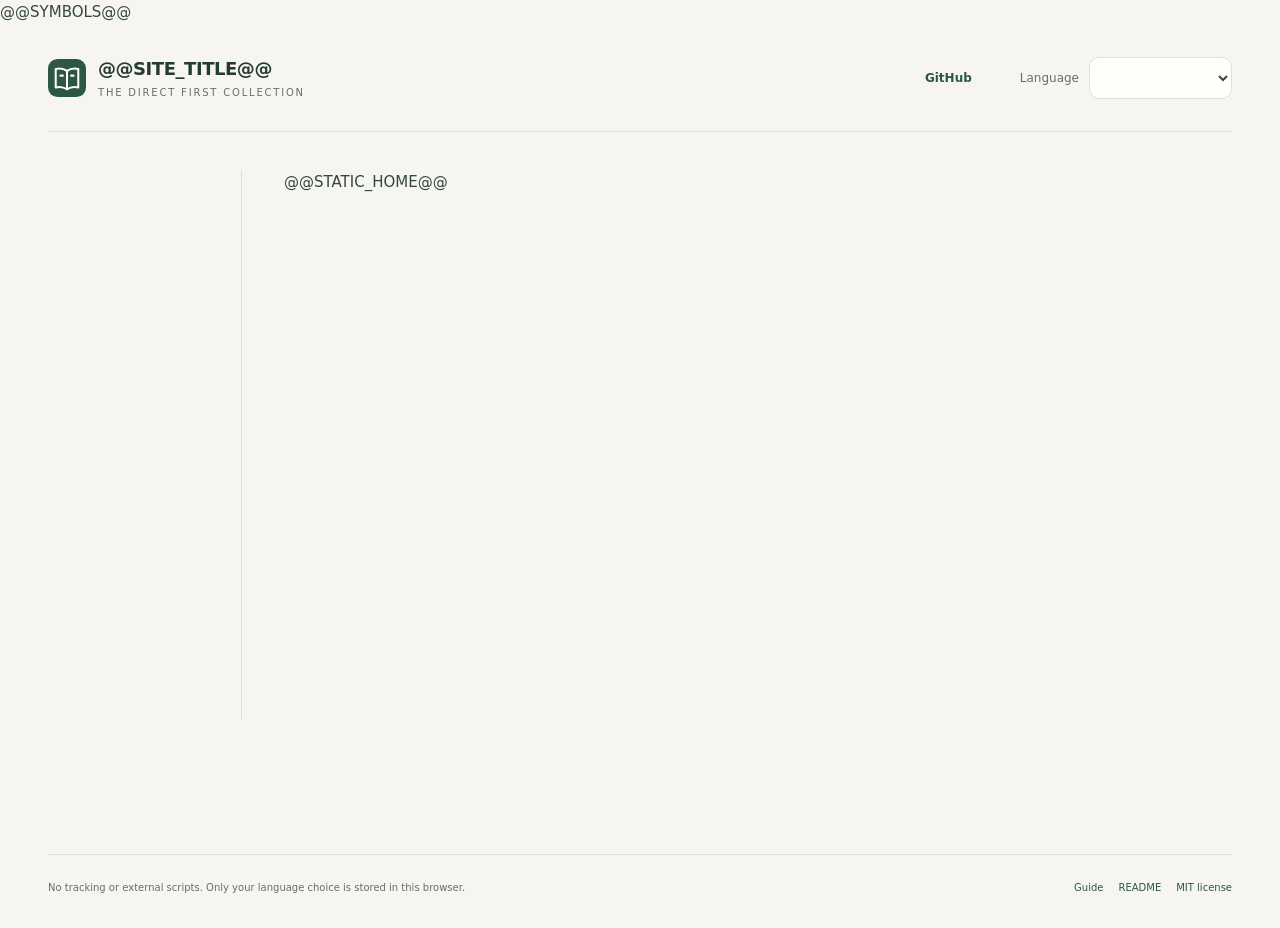
==== templates/index.html @ bb8ec49a "first commit" ====
<!doctype html>
<html lang="en" dir="ltr">
<head>
<meta charset="utf-8">
<meta name="viewport" content="width=device-width,initial-scale=1">
<meta name="description" content="A multilingual prompt handbook. Browse user-level preferences and project-level workflows, then copy what you need. Includes Direct First and Paper Mentor in 15 languages.">
<meta name="color-scheme" content="light dark">
<meta name="theme-color" content="#f6f5f0">
<meta property="og:type" content="website">
<meta property="og:title" content="@@SITE_TITLE@@ — Useful prompts, within reach.">
<meta property="og:description" content="User-level preferences. Project-level workflows. Direct First and Paper Mentor, in 15 languages.">
<meta property="og:url" content="@@SITE_URL@@">
<meta property="og:image" content="@@SITE_URL@@assets/social-preview.png">
<meta property="og:image:width" content="1280">
<meta property="og:image:height" content="640">
<meta name="twitter:card" content="summary_large_image">
<link rel="icon" href="./favicon.ico?v=handbook-2" sizes="16x16 32x32 48x48">
<link rel="icon" href="./favicon.svg?v=handbook-2" type="image/svg+xml" sizes="any">
<link rel="apple-touch-icon" href="./apple-touch-icon.png?v=handbook-2" sizes="180x180">
<title>@@SITE_TITLE@@ — Useful prompts, within reach.</title>
<style>
:root{--bg:#f6f5f0;--paper:#fffefb;--ink:#243b30;--text:#34483d;--muted:#647169;--line:#dce2d9;--accent:#2c5745;--soft:#eaf0e6;--inset:#f2f3ed;--focus:#3a7353;--small:#50695a;--radius:18px;--shadow:0 8px 30px rgba(28,52,37,.025)}
*{box-sizing:border-box}html{scroll-behavior:smooth}body{margin:0;background:var(--bg);color:var(--text);font:15px/1.7 system-ui,-apple-system,BlinkMacSystemFont,"Segoe UI","Noto Sans",Arial,sans-serif;-webkit-font-smoothing:antialiased}button,input,select,textarea{font:inherit;color:inherit}button,a,input,select,summary{-webkit-tap-highlight-color:transparent;touch-action:manipulation}button,a{color:inherit}button{cursor:pointer}a{color:var(--accent);text-decoration:none;text-underline-offset:4px}a:hover{text-decoration:underline}button:disabled{opacity:.6;cursor:wait}:focus-visible{outline:3px solid var(--focus);outline-offset:4px}[hidden]{display:none!important}::selection{background:#cbdcc8;color:#193722}
.wrap{max-width:1456px;padding:0 48px;margin:auto}.topbar{min-height:106px;display:flex;align-items:center;justify-content:space-between;gap:24px;border-bottom:1px solid var(--line)}.brand{display:flex;align-items:center;gap:12px;white-space:nowrap;color:var(--ink)}.brand:hover{text-decoration:none}.brand-mark{width:38px;height:38px;flex-shrink:0}.brand-title{font-size:18px;font-weight:720;letter-spacing:-.45px}.brand-sub{display:block;font-size:10px;font-weight:500;letter-spacing:1.8px;color:var(--muted);line-height:1.8}.top-actions{display:flex;align-items:center;gap:23px}.repo{font-size:12px;font-weight:620;display:inline-flex;gap:8px;align-items:center}.language-control{display:flex;align-items:center;gap:10px}.language-control label{font-size:12px;color:var(--muted)}select{border:1px solid var(--line);border-radius:10px;background:var(--paper);padding:9px 30px 9px 12px;max-width:200px;font-size:13px;cursor:pointer;min-width:143px;min-height:42px}.icon{width:20px;height:20px;flex-shrink:0;vertical-align:middle;color:var(--accent)}.icon-tile{width:58px;height:58px;flex-shrink:0}.small-icon{width:17px;height:17px}.app-layout{display:grid;grid-template-columns:194px minmax(0,1fr);gap:42px;align-items:start;padding-top:38px}.sidebar{position:sticky;top:28px;padding-inline-end:24px;border-inline-end:1px solid var(--line);min-height:550px}.nav-caption{font-size:10px;letter-spacing:1.1px;font-weight:650;color:var(--muted);margin:0 0 18px;padding-inline-start:12px}.nav-list{display:flex;flex-direction:column;gap:5px}.nav-link{display:flex;align-items:center;gap:10px;font-size:13px;line-height:1.5;min-height:42px;padding:10px 11px;border-radius:9px;color:var(--text);overflow-wrap:anywhere}.nav-link:hover{background:var(--inset);text-decoration:none}.nav-link.active{background:var(--soft);color:var(--accent);font-weight:650}.nav-count{font-size:10px;margin-inline-start:auto;color:var(--muted)}.nav-child{margin:0 0 10px 0;padding:6px 10px 6px 40px;font-size:11px;color:var(--muted);overflow-wrap:anywhere;line-height:1.6;display:block}.nav-child.active{color:var(--accent);font-weight:650}.nav-bottom{border-top:1px solid var(--line);padding-top:18px;margin-top:22px}.rail-note{margin:29px 12px 0;font-size:10px;line-height:1.9;color:var(--muted)}.rail-note b{color:var(--small);font-weight:600}.main{min-width:0;padding-bottom:38px;min-height:76vh}.eyebrow{font-size:10px;font-weight:650;letter-spacing:1.8px;text-transform:uppercase;color:var(--small);margin:0 0 13px;display:flex;align-items:center;gap:10px}.eyebrow:before{content:"";display:inline-block;width:22px;height:1px;background:var(--accent)}h1,h2,h3,p{margin-top:0}h1{font:500 clamp(31px,3.2vw,44px)/1.2 ui-serif,Georgia,"Noto Serif",serif;letter-spacing:-1.1px;color:var(--ink);margin:0 0 18px;text-wrap:balance}:lang(zh) h1,:lang(ja) h1,:lang(ko) h1{font-family:inherit;font-weight:650;line-height:1.45;letter-spacing:-1px}:lang(ar) h1{font-family:inherit;line-height:1.55;letter-spacing:0}.hero{max-width:890px;padding:14px 0 29px}.hero p:last-child{font-size:14px;line-height:1.9;color:var(--muted);max-width:720px;margin:0}.section-title{font-size:11px;color:var(--small);font-weight:650;letter-spacing:.35px;margin:0 0 14px}.categories{display:grid;grid-template-columns:repeat(2,minmax(0,1fr));gap:18px;margin-bottom:32px}.scope-card{display:flex;flex-direction:column;background:var(--paper);border:1px solid var(--line);border-radius:var(--radius);padding:24px;box-shadow:var(--shadow);position:relative;color:var(--text);transition:border-color .18s,transform .18s;min-width:0}.scope-card:hover{text-decoration:none;border-color:var(--accent);transform:translateY(-2px)}.scope-card.selected{border-color:var(--accent);background:var(--paper)}.scope-top{display:flex;justify-content:space-between;gap:16px;align-items:flex-start}.scope-no{font:11px/1 ui-monospace,monospace;color:var(--muted);border:1px solid var(--line);border-radius:100%;width:27px;height:27px;display:grid;place-items:center}.scope-card h2{font-size:18px;font-weight:650;color:var(--ink);margin:14px 0 6px;letter-spacing:-.2px}.scope-card p{font-size:12px;line-height:1.9;color:var(--muted);margin:0;max-width:350px}.scope-foot{display:flex;justify-content:space-between;align-items:center;margin-top:20px;padding-top:13px;border-top:1px solid var(--line);font-size:10px;color:var(--small)}.collection-head{display:flex;justify-content:space-between;align-items:center;gap:18px;margin-bottom:13px}.collection-head h2{font-size:15px;font-weight:650;color:var(--ink);margin:0}.result-count{font-size:11px;color:var(--muted)}.search-wrap{position:relative;margin-bottom:17px}.search-wrap>.icon{position:absolute;inset-inline-start:16px;top:15px;width:18px;height:18px;color:var(--muted)}#search{width:100%;padding:12px 48px 12px 44px;background:var(--paper);border:1px solid var(--line);border-radius:11px;min-height:46px;font-size:12px}#clear-search{position:absolute;inset-inline-end:10px;top:6px;width:34px;height:34px;display:grid;place-items:center;background:none;border:0;border-radius:7px;color:var(--muted)}.entries{display:flex;flex-direction:column;gap:12px}.entry{display:flex;align-items:center;gap:18px;padding:21px 23px;background:var(--paper);border:1px solid var(--line);border-radius:14px;transition:border-color .15s;min-width:0}.entry:hover{border-color:var(--accent);text-decoration:none}.entry .icon-tile{width:47px;height:47px}.entry-content{flex:1;min-width:0}.entry-tag{display:flex;gap:8px;align-items:center;font-size:10px;color:var(--muted);margin-bottom:5px}.dot{width:3px;height:3px;background:var(--muted);border-radius:50%;display:inline-block}.entry h3{font-size:17px;font-weight:650;letter-spacing:-.25px;margin:0 0 3px;color:var(--ink);line-height:1.55}.entry p{font-size:12px;color:var(--muted);margin:0;line-height:1.8}.entry-arrow{margin-inline-start:auto;width:25px;height:25px;flex-shrink:0}.empty{padding:38px;text-align:center;border:1px dashed var(--line);border-radius:14px;font-size:13px;color:var(--muted)}.quick{margin-top:26px;padding:22px 0 8px;border-top:1px solid var(--line);display:grid;grid-template-columns:35px 1fr;gap:14px}.quick .icon{width:26px;height:26px}.quick h2{font-size:13px;margin:0 0 6px;color:var(--ink)}.quick p{font-size:12px;line-height:1.9;color:var(--muted);margin:0;max-width:820px}.details-note{margin-top:24px;border-top:1px solid var(--line);padding-top:8px}.details-note summary{padding:12px 0;color:var(--small);font-size:12px;cursor:pointer}.details-note p{font-size:12px;color:var(--muted);margin-bottom:10px;line-height:1.9}.details-note a{font-size:11px}.back-link{font-size:12px;display:inline-flex;align-items:center;gap:8px;margin:3px 0 25px;color:var(--muted)}.detail-title-row{display:flex;align-items:flex-start;gap:18px}.detail-title-row .icon-tile{width:60px;height:60px}.detail-hero{padding:0 0 25px}.detail-hero h1{font-size:34px;margin:0 0 8px;font-family:inherit;font-weight:650;letter-spacing:-.7px}.detail-hero p{font-size:13px;color:var(--muted);line-height:1.9;margin:0}.detail-meta{font-size:10px;color:var(--small);margin-bottom:8px;display:flex;align-items:center;gap:9px}.detail-layout{display:grid;grid-template-columns:minmax(0,1fr) 266px;gap:24px;align-items:start}.reader{background:var(--paper);border:1px solid var(--line);border-radius:var(--radius);min-width:0;box-shadow:var(--shadow)}.reader-tools{position:sticky;top:12px;background:var(--paper);border-bottom:1px solid var(--line);padding:17px 20px;border-radius:var(--radius) var(--radius) 0 0;display:flex;align-items:center;justify-content:space-between;gap:12px;flex-wrap:wrap;z-index:2}.tool-label{font-size:11px;color:var(--muted)}.button{display:inline-flex;align-items:center;justify-content:center;gap:7px;border:1px solid var(--line);border-radius:9px;min-height:39px;padding:8px 13px;background:var(--paper);font-size:11px;line-height:1.5;font-weight:600;text-align:center}.button:hover{text-decoration:none;background:var(--inset)}.button .icon{width:15px;height:15px}.button.primary{background:var(--accent);color:var(--paper);border-color:var(--accent)}.button.primary .icon{color:inherit}.button.primary:hover{filter:brightness(1.12)}.tool-buttons{display:flex;gap:7px;flex-wrap:wrap}.reader-content{padding:27px 29px 31px}.prompt{white-space:pre-wrap;overflow-wrap:anywhere;margin:0;font:14px/2 inherit;font-family:inherit;font-size:14px;line-height:2;tab-size:4;unicode-bidi:plaintext;color:var(--text)}:lang(ar) .prompt{font-size:16px;line-height:2.1}.reader-foot{border-top:1px solid var(--line);padding:16px 24px;font-size:11px;line-height:1.8;color:var(--muted);margin:0;background:var(--inset);border-radius:0 0 var(--radius) var(--radius)}.combine{padding:15px 20px;background:var(--soft);border-bottom:1px solid var(--line)}.combine label{display:flex;align-items:center;gap:10px;font-size:12px;font-weight:650;cursor:pointer;color:var(--ink)}.combine input{width:17px;height:17px;accent-color:var(--accent);flex-shrink:0}.combine p{font-size:11px;color:var(--muted);line-height:1.8;margin:7px 0 0;padding-inline-start:27px}.aside-card{padding:21px 20px;background:var(--paper);border:1px solid var(--line);border-radius:15px;margin-bottom:16px}.aside-card h2{font-size:14px;color:var(--ink);margin:0 0 12px;font-weight:650}.aside-card .intro{font-size:11px;line-height:1.9;color:var(--muted);margin-bottom:15px}.service{border-top:1px solid var(--line)}.service summary{cursor:pointer;list-style:none;display:flex;align-items:center;justify-content:space-between;gap:8px;padding:12px 0;font-size:11px;font-weight:630;line-height:1.6;color:var(--ink)}summary::-webkit-details-marker{display:none}.service summary:after{content:'+';font-size:16px;color:var(--muted);font-weight:400}.service[open] summary:after{content:'−'}.service p{font-size:11px;line-height:1.9;color:var(--muted);margin:0 0 10px}.path{font:10px/1.9 ui-monospace,SFMono-Regular,Consolas,monospace;display:block;white-space:normal;overflow-wrap:anywhere;background:var(--inset);padding:10px;border-radius:7px;margin:8px 0;color:var(--muted);text-align:left;direction:ltr}.source-link{font-size:10px;display:inline-block;margin:0 0 13px}.source-link .icon{width:11px;height:11px}.scope-explainer{font-size:11px;color:var(--muted);line-height:1.9;margin:0}.aside-card .button{width:100%;margin-top:10px}.aside-card .starter-body{font-size:12px;line-height:1.9;color:var(--muted);margin:0}.standalone-guide{max-width:950px}.guide-grid{display:grid;grid-template-columns:1fr 1fr;gap:24px}.guide-grid .aside-card{margin:0}.guide-grid .aside-card .intro,.guide-grid .service p{font-size:13px}.guide-grid .service summary{font-size:13px}.guide-grid .path{font-size:11px}.guide-intro{margin-bottom:24px;font-size:13px;color:var(--muted);line-height:1.9}.footer{border-top:1px solid var(--line);padding:24px 0 31px;display:flex;justify-content:space-between;gap:20px;font-size:10px;color:var(--muted);line-height:1.8}.footer p{margin:0;max-width:650px}.footer-links{display:flex;align-items:flex-start;gap:15px;white-space:nowrap}.toast{position:fixed;bottom:25px;left:50%;transform:translateX(-50%);max-width:min(90vw,640px);padding:12px 19px;color:var(--paper);background:var(--accent);border:1px solid var(--line);border-radius:11px;box-shadow:0 8px 35px #18352122;font-size:12px;line-height:1.7;z-index:8;text-align:center}.copy-fallback{margin:15px 0;padding:15px;background:var(--soft);border-radius:10px}.copy-fallback p{font-size:12px;margin:0 0 9px}.copy-fallback textarea{display:block;width:100%;height:180px;background:var(--paper);border:1px solid var(--line);border-radius:7px;padding:12px;font-size:12px;line-height:1.7;resize:vertical}.skip{position:absolute;top:-80px;inset-inline-start:20px;background:var(--paper);padding:10px 18px;z-index:10;border:1px solid var(--accent);border-radius:9px;font-size:13px}.skip:focus{top:12px}.no-js{margin:20px auto;padding:24px;max-width:800px;border:1px solid var(--line);border-radius:14px}.flip{transform:scaleX(1)}[dir=rtl] .flip{transform:scaleX(-1)}[dir=rtl] .nav-child{padding-inline-start:40px;padding-inline-end:10px}
@media(min-width:1200px){.scope-card{min-height:229px}}
@media(max-width:1150px){.wrap{padding:0 30px}.app-layout{grid-template-columns:171px minmax(0,1fr);gap:28px}.sidebar{padding-inline-end:16px}.detail-layout{grid-template-columns:minmax(0,1fr)}.detail-aside{display:grid;grid-template-columns:1fr 1fr;gap:18px}.detail-aside .aside-card{margin:0}.detail-aside .aside-card:last-child{grid-column:1/-1}.reader-content{padding:25px 30px}.hero{padding-top:6px}h1{font-size:37px}.top-actions{gap:18px}.language-control label{display:none}}
@media(max-width:820px){.wrap{padding:0 24px}.topbar{min-height:90px}.app-layout{grid-template-columns:1fr;gap:24px;padding-top:22px}.sidebar{position:static;min-height:0;border:0;padding:0}.nav-caption,.nav-child,.nav-bottom,.rail-note{display:none}.nav-list{display:flex;flex-direction:row;flex-wrap:wrap;gap:7px}.nav-link{border:1px solid var(--line);background:var(--paper);font-size:12px;min-height:39px;padding:8px 13px}.nav-link.active{border-color:var(--accent)}.nav-count{font-size:10px}.hero{padding-top:1px;padding-bottom:25px}.scope-card{padding:20px}.categories{gap:15px;margin-bottom:28px}.main{min-height:65vh}.entry{padding:20px}.detail-title-row .icon-tile{width:53px;height:53px}.detail-hero h1{font-size:30px}.footer{font-size:10px}.header-guide{display:inline-flex!important}}
@media(max-width:520px){.wrap{padding:0 18px}.topbar{min-height:82px;gap:10px}.brand{gap:8px}.brand-title{font-size:14px;letter-spacing:-.3px}.brand-sub{font-size:8px;letter-spacing:1px}.brand-mark{width:31px;height:31px}.top-actions{gap:9px}.repo{font-size:0;gap:0}.repo .icon{width:18px;height:18px}select{min-width:109px;max-width:120px;font-size:11px;padding:8px 5px;min-height:38px}.app-layout{padding-top:17px;gap:24px}.nav-link{font-size:11px;gap:6px;padding:8px 11px}.nav-link .icon{width:15px;height:15px}.nav-count{display:none}h1{font-size:30px;letter-spacing:-.6px}.hero p:last-child{font-size:12px;line-height:1.95}.eyebrow{font-size:9px;letter-spacing:1.2px;margin-bottom:13px}.categories{grid-template-columns:1fr}.scope-card{padding:19px 20px}.scope-top{align-items:center}.scope-card h2{font-size:17px;margin-top:11px}.scope-card p{max-width:none;font-size:12px}.scope-foot{margin-top:13px;padding-top:11px}.icon-tile{width:48px;height:48px}.entry{padding:18px 16px;gap:12px;align-items:flex-start}.entry .icon-tile{width:39px;height:39px}.entry h3{font-size:16px}.entry p{font-size:11px}.entry-arrow{width:18px;height:18px;margin-top:18px}.entry-tag{font-size:9px}.quick{gap:8px;grid-template-columns:28px 1fr}.quick p{font-size:11px}.section-title{font-size:10px}.collection-head h2{font-size:14px}.reader-tools{padding:15px;top:0;gap:9px}.tool-label{font-size:10px}.tool-buttons{gap:6px}.button{font-size:11px;padding:9px 12px;min-height:40px}.reader-content{padding:22px 19px}.prompt{font-size:13px;line-height:2}.reader-foot{padding:16px 19px}.detail-aside{grid-template-columns:1fr}.detail-title-row{gap:12px}.detail-hero h1{font-size:27px;line-height:1.45}.detail-hero p{font-size:12px}.detail-title-row .icon-tile{width:48px;height:48px}.back-link{font-size:11px;margin-bottom:22px}.detail-meta{font-size:9px}.combine{padding:15px}.guide-grid{grid-template-columns:1fr}.footer{flex-direction:column;gap:12px}.topbar .header-guide{display:none!important}}
@media(max-width:360px){.wrap{padding:0 13px}.brand-title{font-size:13px}.brand-sub{display:none}.brand-mark{width:28px;height:28px}.top-actions{gap:8px}select{min-width:99px;max-width:104px}.nav-link{font-size:10px;padding:8px 9px}.nav-list{gap:5px}.repo{display:none}.button{padding:8px 10px}.tool-label{width:100%}}
@media(prefers-color-scheme:dark){:root{--bg:#171f1a;--paper:#202b23;--ink:#e6eddf;--text:#d3ddce;--muted:#abb9ac;--line:#3a483d;--accent:#b4d2ad;--soft:#2d3d2f;--inset:#27332a;--focus:#c6e7ba;--small:#b4c9af;--shadow:none}.button.primary{color:#1b3020}.toast{color:#19341f}.icon-tile{filter:brightness(.87)}.brand-mark{filter:brightness(1.1)}.source-link{color:var(--accent)}::selection{background:#426048;color:#f2f6ed}}
@media(prefers-reduced-motion:reduce){html{scroll-behavior:auto}.scope-card,.entry{transition:none}.scope-card:hover{transform:none}}
@media print{.top-actions,.sidebar,.reader-tools,.combine,.detail-aside,.back-link,.toast,.footer,.skip{display:none!important}.wrap{max-width:none;padding:0}.app-layout,.detail-layout{display:block}.reader{border:0;box-shadow:none}.reader-content{padding:0}.prompt{font-size:11pt;color:#000}.detail-hero h1{color:#000}.topbar{min-height:65px}body{background:#fff;color:#000}}
</style>
</head>
<body>
@@SYMBOLS@@
<a class="skip" id="skip" href="#main">Skip to content</a>
<div class="wrap">
<header class="topbar">
  <a class="brand" href="#view=library" id="brand" dir="ltr"><svg class="brand-mark" viewBox="0 0 64 64" aria-hidden="true"><rect width="64" height="64" rx="16" fill="#2c5745"/><g fill="none" stroke="#fffef8" stroke-width="3.4" stroke-linecap="round" stroke-linejoin="round"><path d="M13 17c7-2 13-1 19 3 6-4 12-5 19-3v31c-7-2-13-1-19 3-6-4-12-5-19-3Z"/><path d="M32 20v31M21 28h4M39 28h4"/></g></svg><span class="brand-title">@@SITE_TITLE@@<span class="brand-sub">THE DIRECT FIRST COLLECTION</span></span></a>
  <div class="top-actions"><a class="repo" id="repo" href="@@REPO_URL@@" target="_blank" rel="noopener noreferrer" aria-label="GitHub"><svg class="icon small-icon" viewBox="0 0 24 24" aria-hidden="true"><use href="#i-github"/></svg>GitHub<svg class="icon small-icon flip" viewBox="0 0 24 24" aria-hidden="true"><use href="#i-external"/></svg></a><div class="language-control"><label for="language" id="language-label">Language</label><select id="language" aria-labelledby="language-label">@@LANG_OPTIONS@@</select></div></div>
</header>
<div class="app-layout"><aside class="sidebar" id="sidebar" aria-label="Handbook"></aside><main class="main" id="main" tabindex="-1">@@STATIC_HOME@@</main></div>
<footer class="footer"><p id="privacy">No tracking or external scripts. Only your language choice is stored in this browser.</p><div class="footer-links"><a id="footer-guide" href="#view=guide">Guide</a><a id="readme" href="@@REPO_URL@@#readme" target="_blank" rel="noopener noreferrer">README</a><a id="license" href="LICENSE">MIT license</a></div></footer>
</div>
<div id="toast" class="toast" role="status" aria-live="polite" aria-atomic="true" hidden></div>
<noscript><div class="no-js">The interactive handbook needs JavaScript. All 16 language versions, both prompts, and usage instructions are available in <a href="@@REPO_URL@@#readme">README.md</a>. / 交互手册需要 JavaScript；全部语言、两条提示词及使用说明也收录于 README。</div></noscript>
<script id="library-data" type="application/json">@@DATA@@</script>
<script>
@@APP_JS@@
</script>
</body>
</html>
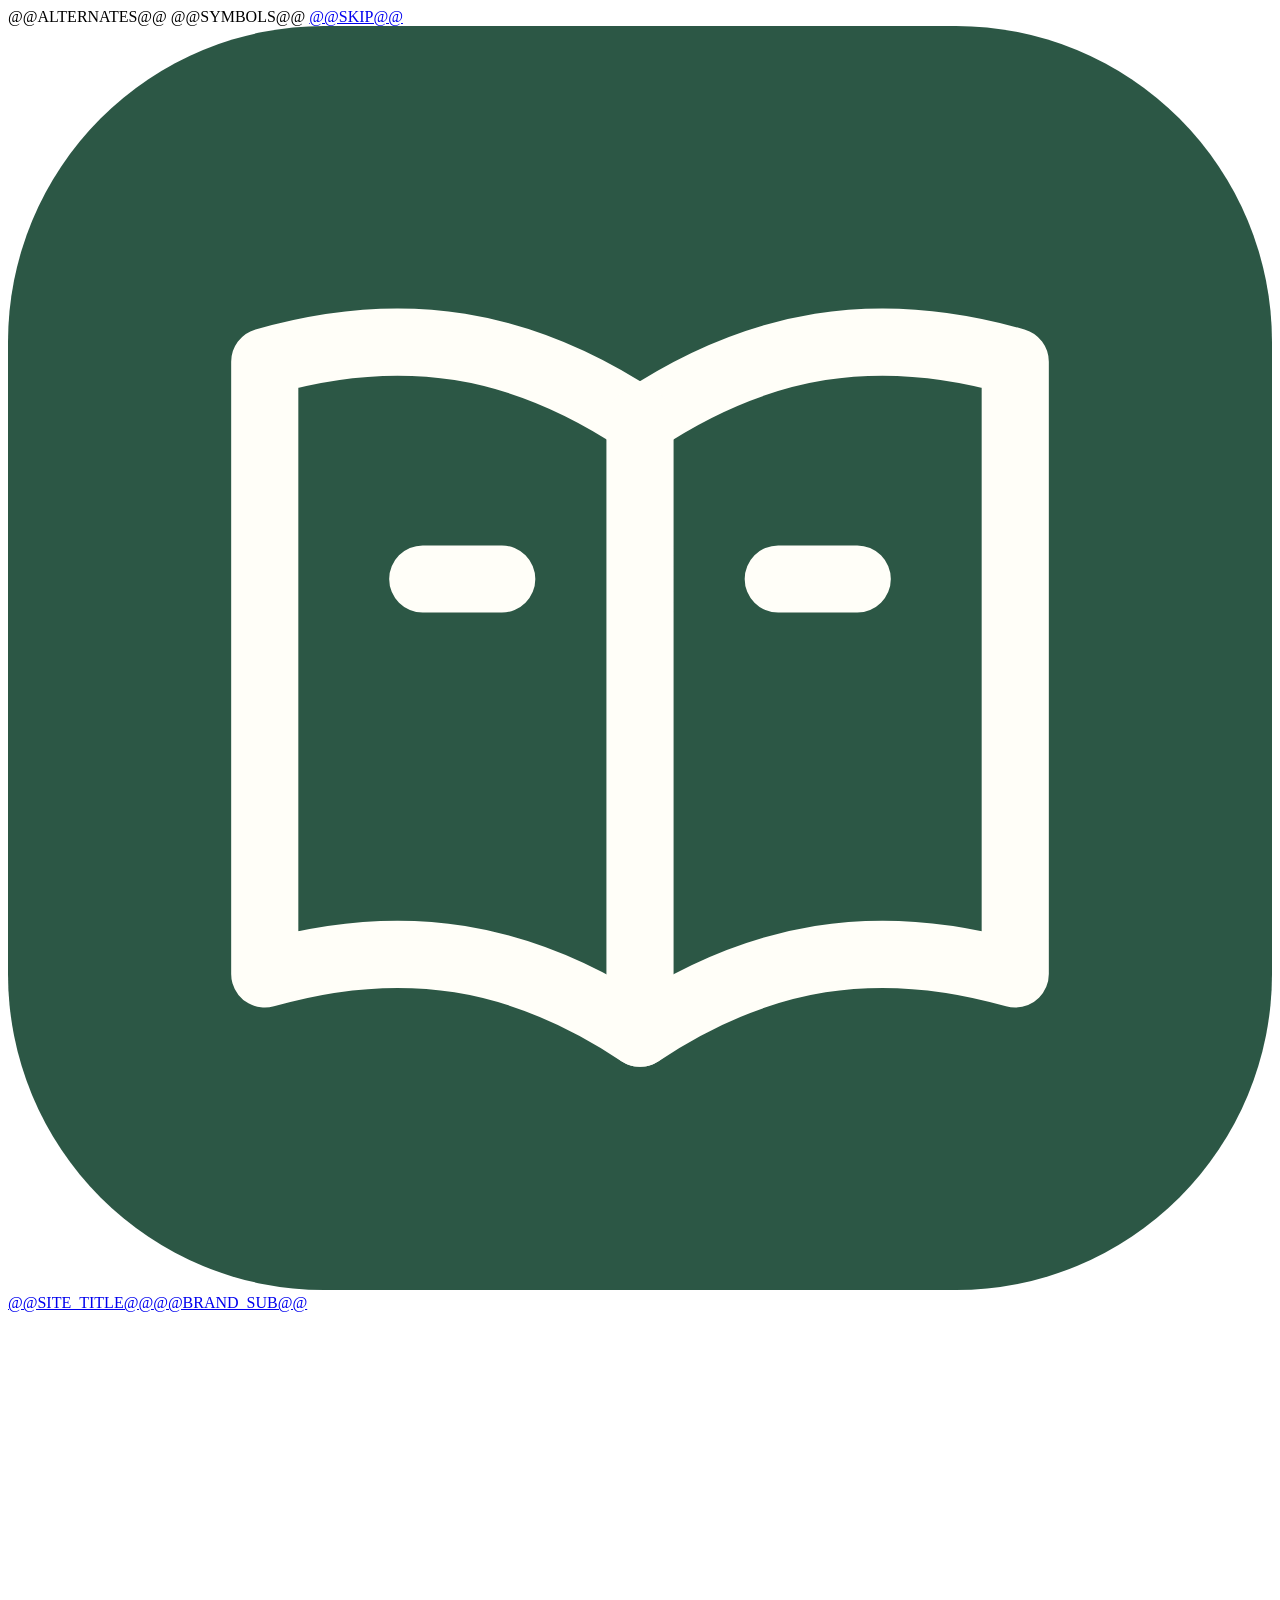
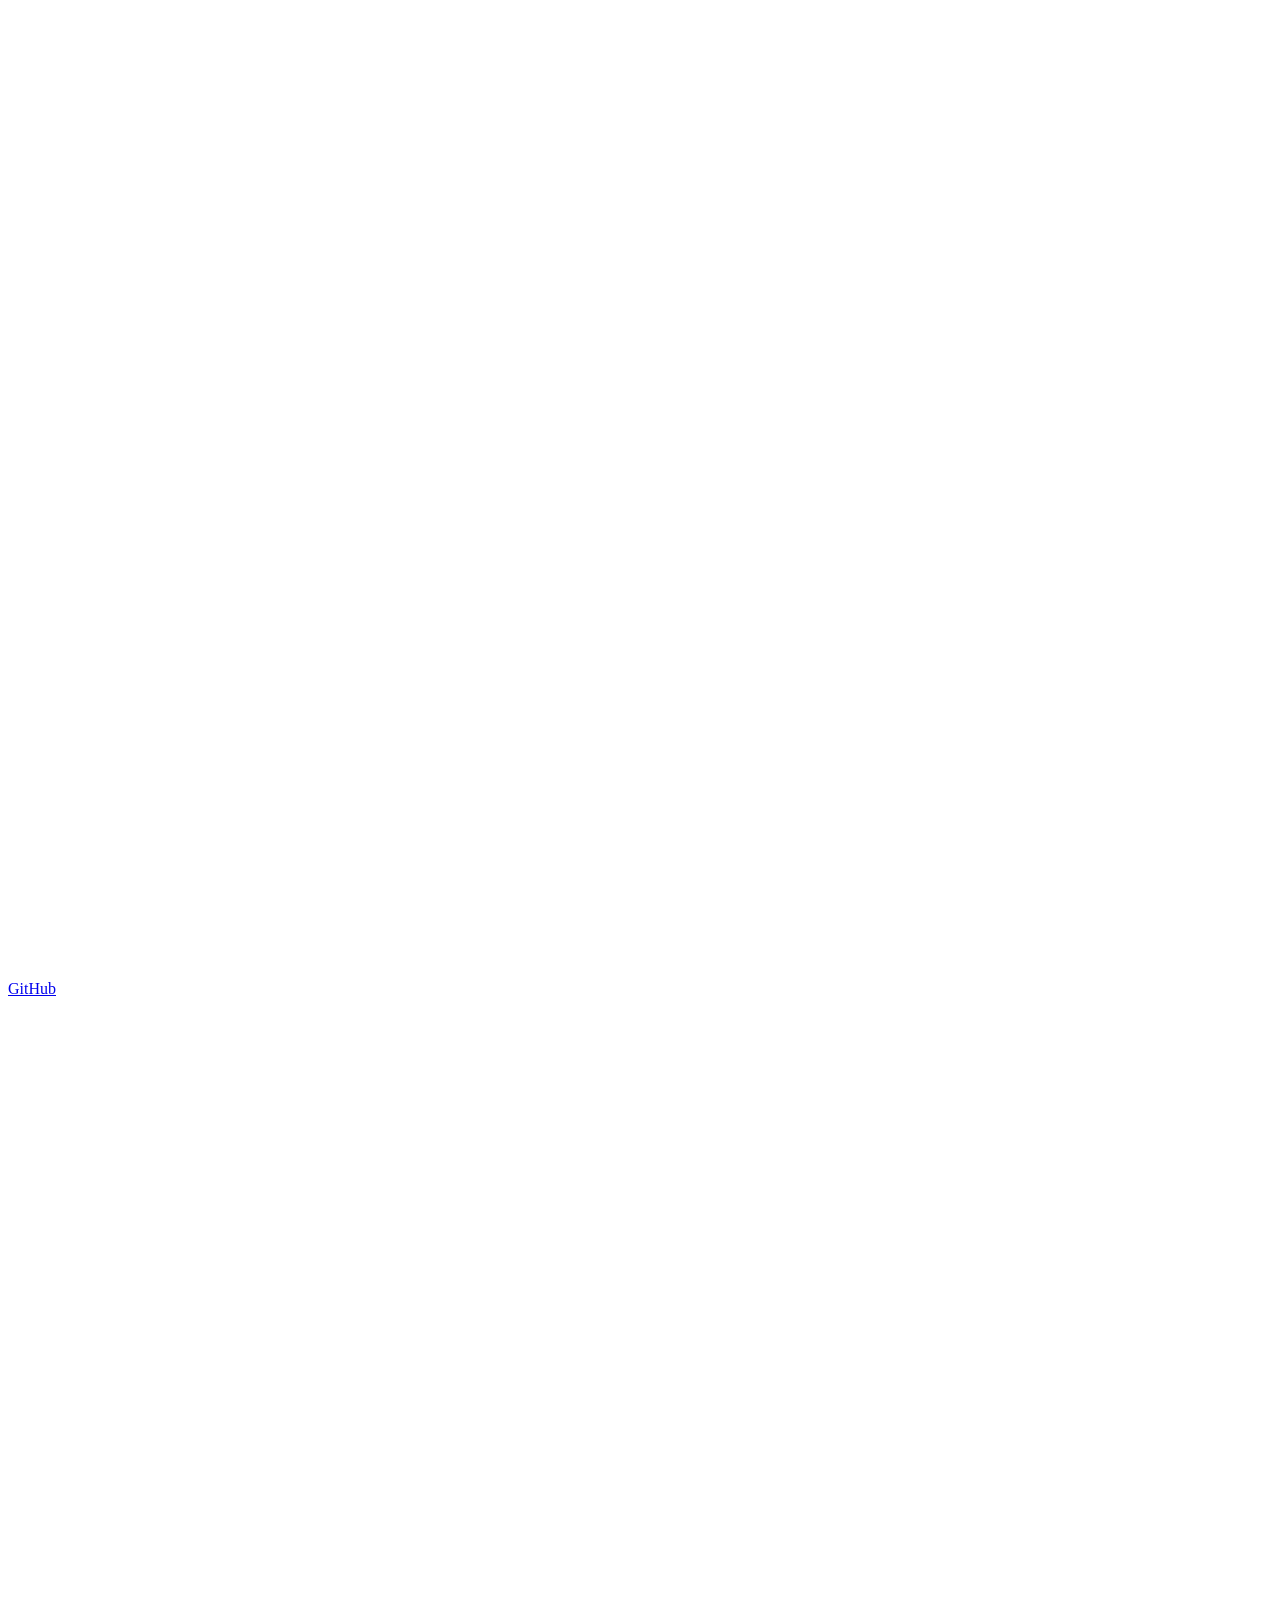
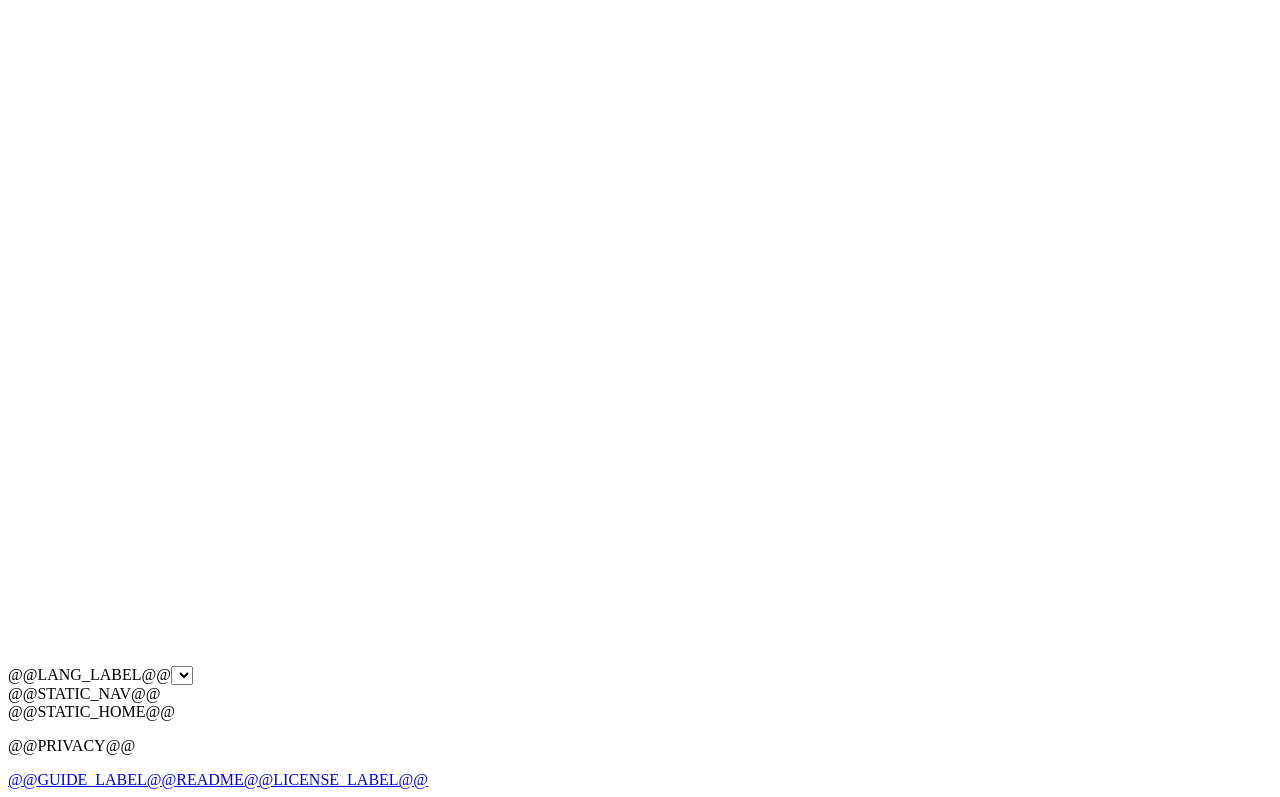
==== commit 329885c2: "Improved the mobile reading experience and refined selected prompts for better clarity" ====
--- a/templates/index.html
+++ b/templates/index.html
@@ -1,50 +1,43 @@
 <!doctype html>
-<html lang="en" dir="ltr">
+<html lang="@@LANG@@" dir="@@DIR@@">
 <head>
 <meta charset="utf-8">
 <meta name="viewport" content="width=device-width,initial-scale=1">
-<meta name="description" content="A multilingual prompt handbook. Browse user-level preferences and project-level workflows, then copy what you need. Includes Direct First and Paper Mentor in 15 languages.">
+<meta name="description" content="@@DESCRIPTION@@">
 <meta name="color-scheme" content="light dark">
 <meta name="theme-color" content="#f6f5f0">
 <meta property="og:type" content="website">
-<meta property="og:title" content="@@SITE_TITLE@@ — Useful prompts, within reach.">
-<meta property="og:description" content="User-level preferences. Project-level workflows. Direct First and Paper Mentor, in 15 languages.">
-<meta property="og:url" content="@@SITE_URL@@">
+<meta property="og:title" content="@@PAGE_TITLE@@">
+<meta property="og:description" content="@@DESCRIPTION@@">
+<meta property="og:url" content="@@CANONICAL@@">
+<link id="canonical" rel="canonical" href="@@CANONICAL@@">
+@@ALTERNATES@@
 <meta property="og:image" content="@@SITE_URL@@assets/social-preview.png">
 <meta property="og:image:width" content="1280">
 <meta property="og:image:height" content="640">
 <meta name="twitter:card" content="summary_large_image">
-<link rel="icon" href="./favicon.ico?v=handbook-2" sizes="16x16 32x32 48x48">
-<link rel="icon" href="./favicon.svg?v=handbook-2" type="image/svg+xml" sizes="any">
-<link rel="apple-touch-icon" href="./apple-touch-icon.png?v=handbook-2" sizes="180x180">
-<title>@@SITE_TITLE@@ — Useful prompts, within reach.</title>
+<link rel="icon" href="@@ROOT@@favicon.ico?v=folio-3" sizes="16x16 32x32 48x48">
+<link rel="icon" href="@@ROOT@@favicon.svg?v=folio-3" type="image/svg+xml" sizes="any">
+<link rel="apple-touch-icon" href="@@ROOT@@apple-touch-icon.png?v=folio-3" sizes="180x180">
+<title>@@PAGE_TITLE@@</title>
 <style>
-:root{--bg:#f6f5f0;--paper:#fffefb;--ink:#243b30;--text:#34483d;--muted:#647169;--line:#dce2d9;--accent:#2c5745;--soft:#eaf0e6;--inset:#f2f3ed;--focus:#3a7353;--small:#50695a;--radius:18px;--shadow:0 8px 30px rgba(28,52,37,.025)}
-*{box-sizing:border-box}html{scroll-behavior:smooth}body{margin:0;background:var(--bg);color:var(--text);font:15px/1.7 system-ui,-apple-system,BlinkMacSystemFont,"Segoe UI","Noto Sans",Arial,sans-serif;-webkit-font-smoothing:antialiased}button,input,select,textarea{font:inherit;color:inherit}button,a,input,select,summary{-webkit-tap-highlight-color:transparent;touch-action:manipulation}button,a{color:inherit}button{cursor:pointer}a{color:var(--accent);text-decoration:none;text-underline-offset:4px}a:hover{text-decoration:underline}button:disabled{opacity:.6;cursor:wait}:focus-visible{outline:3px solid var(--focus);outline-offset:4px}[hidden]{display:none!important}::selection{background:#cbdcc8;color:#193722}
-.wrap{max-width:1456px;padding:0 48px;margin:auto}.topbar{min-height:106px;display:flex;align-items:center;justify-content:space-between;gap:24px;border-bottom:1px solid var(--line)}.brand{display:flex;align-items:center;gap:12px;white-space:nowrap;color:var(--ink)}.brand:hover{text-decoration:none}.brand-mark{width:38px;height:38px;flex-shrink:0}.brand-title{font-size:18px;font-weight:720;letter-spacing:-.45px}.brand-sub{display:block;font-size:10px;font-weight:500;letter-spacing:1.8px;color:var(--muted);line-height:1.8}.top-actions{display:flex;align-items:center;gap:23px}.repo{font-size:12px;font-weight:620;display:inline-flex;gap:8px;align-items:center}.language-control{display:flex;align-items:center;gap:10px}.language-control label{font-size:12px;color:var(--muted)}select{border:1px solid var(--line);border-radius:10px;background:var(--paper);padding:9px 30px 9px 12px;max-width:200px;font-size:13px;cursor:pointer;min-width:143px;min-height:42px}.icon{width:20px;height:20px;flex-shrink:0;vertical-align:middle;color:var(--accent)}.icon-tile{width:58px;height:58px;flex-shrink:0}.small-icon{width:17px;height:17px}.app-layout{display:grid;grid-template-columns:194px minmax(0,1fr);gap:42px;align-items:start;padding-top:38px}.sidebar{position:sticky;top:28px;padding-inline-end:24px;border-inline-end:1px solid var(--line);min-height:550px}.nav-caption{font-size:10px;letter-spacing:1.1px;font-weight:650;color:var(--muted);margin:0 0 18px;padding-inline-start:12px}.nav-list{display:flex;flex-direction:column;gap:5px}.nav-link{display:flex;align-items:center;gap:10px;font-size:13px;line-height:1.5;min-height:42px;padding:10px 11px;border-radius:9px;color:var(--text);overflow-wrap:anywhere}.nav-link:hover{background:var(--inset);text-decoration:none}.nav-link.active{background:var(--soft);color:var(--accent);font-weight:650}.nav-count{font-size:10px;margin-inline-start:auto;color:var(--muted)}.nav-child{margin:0 0 10px 0;padding:6px 10px 6px 40px;font-size:11px;color:var(--muted);overflow-wrap:anywhere;line-height:1.6;display:block}.nav-child.active{color:var(--accent);font-weight:650}.nav-bottom{border-top:1px solid var(--line);padding-top:18px;margin-top:22px}.rail-note{margin:29px 12px 0;font-size:10px;line-height:1.9;color:var(--muted)}.rail-note b{color:var(--small);font-weight:600}.main{min-width:0;padding-bottom:38px;min-height:76vh}.eyebrow{font-size:10px;font-weight:650;letter-spacing:1.8px;text-transform:uppercase;color:var(--small);margin:0 0 13px;display:flex;align-items:center;gap:10px}.eyebrow:before{content:"";display:inline-block;width:22px;height:1px;background:var(--accent)}h1,h2,h3,p{margin-top:0}h1{font:500 clamp(31px,3.2vw,44px)/1.2 ui-serif,Georgia,"Noto Serif",serif;letter-spacing:-1.1px;color:var(--ink);margin:0 0 18px;text-wrap:balance}:lang(zh) h1,:lang(ja) h1,:lang(ko) h1{font-family:inherit;font-weight:650;line-height:1.45;letter-spacing:-1px}:lang(ar) h1{font-family:inherit;line-height:1.55;letter-spacing:0}.hero{max-width:890px;padding:14px 0 29px}.hero p:last-child{font-size:14px;line-height:1.9;color:var(--muted);max-width:720px;margin:0}.section-title{font-size:11px;color:var(--small);font-weight:650;letter-spacing:.35px;margin:0 0 14px}.categories{display:grid;grid-template-columns:repeat(2,minmax(0,1fr));gap:18px;margin-bottom:32px}.scope-card{display:flex;flex-direction:column;background:var(--paper);border:1px solid var(--line);border-radius:var(--radius);padding:24px;box-shadow:var(--shadow);position:relative;color:var(--text);transition:border-color .18s,transform .18s;min-width:0}.scope-card:hover{text-decoration:none;border-color:var(--accent);transform:translateY(-2px)}.scope-card.selected{border-color:var(--accent);background:var(--paper)}.scope-top{display:flex;justify-content:space-between;gap:16px;align-items:flex-start}.scope-no{font:11px/1 ui-monospace,monospace;color:var(--muted);border:1px solid var(--line);border-radius:100%;width:27px;height:27px;display:grid;place-items:center}.scope-card h2{font-size:18px;font-weight:650;color:var(--ink);margin:14px 0 6px;letter-spacing:-.2px}.scope-card p{font-size:12px;line-height:1.9;color:var(--muted);margin:0;max-width:350px}.scope-foot{display:flex;justify-content:space-between;align-items:center;margin-top:20px;padding-top:13px;border-top:1px solid var(--line);font-size:10px;color:var(--small)}.collection-head{display:flex;justify-content:space-between;align-items:center;gap:18px;margin-bottom:13px}.collection-head h2{font-size:15px;font-weight:650;color:var(--ink);margin:0}.result-count{font-size:11px;color:var(--muted)}.search-wrap{position:relative;margin-bottom:17px}.search-wrap>.icon{position:absolute;inset-inline-start:16px;top:15px;width:18px;height:18px;color:var(--muted)}#search{width:100%;padding:12px 48px 12px 44px;background:var(--paper);border:1px solid var(--line);border-radius:11px;min-height:46px;font-size:12px}#clear-search{position:absolute;inset-inline-end:10px;top:6px;width:34px;height:34px;display:grid;place-items:center;background:none;border:0;border-radius:7px;color:var(--muted)}.entries{display:flex;flex-direction:column;gap:12px}.entry{display:flex;align-items:center;gap:18px;padding:21px 23px;background:var(--paper);border:1px solid var(--line);border-radius:14px;transition:border-color .15s;min-width:0}.entry:hover{border-color:var(--accent);text-decoration:none}.entry .icon-tile{width:47px;height:47px}.entry-content{flex:1;min-width:0}.entry-tag{display:flex;gap:8px;align-items:center;font-size:10px;color:var(--muted);margin-bottom:5px}.dot{width:3px;height:3px;background:var(--muted);border-radius:50%;display:inline-block}.entry h3{font-size:17px;font-weight:650;letter-spacing:-.25px;margin:0 0 3px;color:var(--ink);line-height:1.55}.entry p{font-size:12px;color:var(--muted);margin:0;line-height:1.8}.entry-arrow{margin-inline-start:auto;width:25px;height:25px;flex-shrink:0}.empty{padding:38px;text-align:center;border:1px dashed var(--line);border-radius:14px;font-size:13px;color:var(--muted)}.quick{margin-top:26px;padding:22px 0 8px;border-top:1px solid var(--line);display:grid;grid-template-columns:35px 1fr;gap:14px}.quick .icon{width:26px;height:26px}.quick h2{font-size:13px;margin:0 0 6px;color:var(--ink)}.quick p{font-size:12px;line-height:1.9;color:var(--muted);margin:0;max-width:820px}.details-note{margin-top:24px;border-top:1px solid var(--line);padding-top:8px}.details-note summary{padding:12px 0;color:var(--small);font-size:12px;cursor:pointer}.details-note p{font-size:12px;color:var(--muted);margin-bottom:10px;line-height:1.9}.details-note a{font-size:11px}.back-link{font-size:12px;display:inline-flex;align-items:center;gap:8px;margin:3px 0 25px;color:var(--muted)}.detail-title-row{display:flex;align-items:flex-start;gap:18px}.detail-title-row .icon-tile{width:60px;height:60px}.detail-hero{padding:0 0 25px}.detail-hero h1{font-size:34px;margin:0 0 8px;font-family:inherit;font-weight:650;letter-spacing:-.7px}.detail-hero p{font-size:13px;color:var(--muted);line-height:1.9;margin:0}.detail-meta{font-size:10px;color:var(--small);margin-bottom:8px;display:flex;align-items:center;gap:9px}.detail-layout{display:grid;grid-template-columns:minmax(0,1fr) 266px;gap:24px;align-items:start}.reader{background:var(--paper);border:1px solid var(--line);border-radius:var(--radius);min-width:0;box-shadow:var(--shadow)}.reader-tools{position:sticky;top:12px;background:var(--paper);border-bottom:1px solid var(--line);padding:17px 20px;border-radius:var(--radius) var(--radius) 0 0;display:flex;align-items:center;justify-content:space-between;gap:12px;flex-wrap:wrap;z-index:2}.tool-label{font-size:11px;color:var(--muted)}.button{display:inline-flex;align-items:center;justify-content:center;gap:7px;border:1px solid var(--line);border-radius:9px;min-height:39px;padding:8px 13px;background:var(--paper);font-size:11px;line-height:1.5;font-weight:600;text-align:center}.button:hover{text-decoration:none;background:var(--inset)}.button .icon{width:15px;height:15px}.button.primary{background:var(--accent);color:var(--paper);border-color:var(--accent)}.button.primary .icon{color:inherit}.button.primary:hover{filter:brightness(1.12)}.tool-buttons{display:flex;gap:7px;flex-wrap:wrap}.reader-content{padding:27px 29px 31px}.prompt{white-space:pre-wrap;overflow-wrap:anywhere;margin:0;font:14px/2 inherit;font-family:inherit;font-size:14px;line-height:2;tab-size:4;unicode-bidi:plaintext;color:var(--text)}:lang(ar) .prompt{font-size:16px;line-height:2.1}.reader-foot{border-top:1px solid var(--line);padding:16px 24px;font-size:11px;line-height:1.8;color:var(--muted);margin:0;background:var(--inset);border-radius:0 0 var(--radius) var(--radius)}.combine{padding:15px 20px;background:var(--soft);border-bottom:1px solid var(--line)}.combine label{display:flex;align-items:center;gap:10px;font-size:12px;font-weight:650;cursor:pointer;color:var(--ink)}.combine input{width:17px;height:17px;accent-color:var(--accent);flex-shrink:0}.combine p{font-size:11px;color:var(--muted);line-height:1.8;margin:7px 0 0;padding-inline-start:27px}.aside-card{padding:21px 20px;background:var(--paper);border:1px solid var(--line);border-radius:15px;margin-bottom:16px}.aside-card h2{font-size:14px;color:var(--ink);margin:0 0 12px;font-weight:650}.aside-card .intro{font-size:11px;line-height:1.9;color:var(--muted);margin-bottom:15px}.service{border-top:1px solid var(--line)}.service summary{cursor:pointer;list-style:none;display:flex;align-items:center;justify-content:space-between;gap:8px;padding:12px 0;font-size:11px;font-weight:630;line-height:1.6;color:var(--ink)}summary::-webkit-details-marker{display:none}.service summary:after{content:'+';font-size:16px;color:var(--muted);font-weight:400}.service[open] summary:after{content:'−'}.service p{font-size:11px;line-height:1.9;color:var(--muted);margin:0 0 10px}.path{font:10px/1.9 ui-monospace,SFMono-Regular,Consolas,monospace;display:block;white-space:normal;overflow-wrap:anywhere;background:var(--inset);padding:10px;border-radius:7px;margin:8px 0;color:var(--muted);text-align:left;direction:ltr}.source-link{font-size:10px;display:inline-block;margin:0 0 13px}.source-link .icon{width:11px;height:11px}.scope-explainer{font-size:11px;color:var(--muted);line-height:1.9;margin:0}.aside-card .button{width:100%;margin-top:10px}.aside-card .starter-body{font-size:12px;line-height:1.9;color:var(--muted);margin:0}.standalone-guide{max-width:950px}.guide-grid{display:grid;grid-template-columns:1fr 1fr;gap:24px}.guide-grid .aside-card{margin:0}.guide-grid .aside-card .intro,.guide-grid .service p{font-size:13px}.guide-grid .service summary{font-size:13px}.guide-grid .path{font-size:11px}.guide-intro{margin-bottom:24px;font-size:13px;color:var(--muted);line-height:1.9}.footer{border-top:1px solid var(--line);padding:24px 0 31px;display:flex;justify-content:space-between;gap:20px;font-size:10px;color:var(--muted);line-height:1.8}.footer p{margin:0;max-width:650px}.footer-links{display:flex;align-items:flex-start;gap:15px;white-space:nowrap}.toast{position:fixed;bottom:25px;left:50%;transform:translateX(-50%);max-width:min(90vw,640px);padding:12px 19px;color:var(--paper);background:var(--accent);border:1px solid var(--line);border-radius:11px;box-shadow:0 8px 35px #18352122;font-size:12px;line-height:1.7;z-index:8;text-align:center}.copy-fallback{margin:15px 0;padding:15px;background:var(--soft);border-radius:10px}.copy-fallback p{font-size:12px;margin:0 0 9px}.copy-fallback textarea{display:block;width:100%;height:180px;background:var(--paper);border:1px solid var(--line);border-radius:7px;padding:12px;font-size:12px;line-height:1.7;resize:vertical}.skip{position:absolute;top:-80px;inset-inline-start:20px;background:var(--paper);padding:10px 18px;z-index:10;border:1px solid var(--accent);border-radius:9px;font-size:13px}.skip:focus{top:12px}.no-js{margin:20px auto;padding:24px;max-width:800px;border:1px solid var(--line);border-radius:14px}.flip{transform:scaleX(1)}[dir=rtl] .flip{transform:scaleX(-1)}[dir=rtl] .nav-child{padding-inline-start:40px;padding-inline-end:10px}
-@media(min-width:1200px){.scope-card{min-height:229px}}
-@media(max-width:1150px){.wrap{padding:0 30px}.app-layout{grid-template-columns:171px minmax(0,1fr);gap:28px}.sidebar{padding-inline-end:16px}.detail-layout{grid-template-columns:minmax(0,1fr)}.detail-aside{display:grid;grid-template-columns:1fr 1fr;gap:18px}.detail-aside .aside-card{margin:0}.detail-aside .aside-card:last-child{grid-column:1/-1}.reader-content{padding:25px 30px}.hero{padding-top:6px}h1{font-size:37px}.top-actions{gap:18px}.language-control label{display:none}}
-@media(max-width:820px){.wrap{padding:0 24px}.topbar{min-height:90px}.app-layout{grid-template-columns:1fr;gap:24px;padding-top:22px}.sidebar{position:static;min-height:0;border:0;padding:0}.nav-caption,.nav-child,.nav-bottom,.rail-note{display:none}.nav-list{display:flex;flex-direction:row;flex-wrap:wrap;gap:7px}.nav-link{border:1px solid var(--line);background:var(--paper);font-size:12px;min-height:39px;padding:8px 13px}.nav-link.active{border-color:var(--accent)}.nav-count{font-size:10px}.hero{padding-top:1px;padding-bottom:25px}.scope-card{padding:20px}.categories{gap:15px;margin-bottom:28px}.main{min-height:65vh}.entry{padding:20px}.detail-title-row .icon-tile{width:53px;height:53px}.detail-hero h1{font-size:30px}.footer{font-size:10px}.header-guide{display:inline-flex!important}}
-@media(max-width:520px){.wrap{padding:0 18px}.topbar{min-height:82px;gap:10px}.brand{gap:8px}.brand-title{font-size:14px;letter-spacing:-.3px}.brand-sub{font-size:8px;letter-spacing:1px}.brand-mark{width:31px;height:31px}.top-actions{gap:9px}.repo{font-size:0;gap:0}.repo .icon{width:18px;height:18px}select{min-width:109px;max-width:120px;font-size:11px;padding:8px 5px;min-height:38px}.app-layout{padding-top:17px;gap:24px}.nav-link{font-size:11px;gap:6px;padding:8px 11px}.nav-link .icon{width:15px;height:15px}.nav-count{display:none}h1{font-size:30px;letter-spacing:-.6px}.hero p:last-child{font-size:12px;line-height:1.95}.eyebrow{font-size:9px;letter-spacing:1.2px;margin-bottom:13px}.categories{grid-template-columns:1fr}.scope-card{padding:19px 20px}.scope-top{align-items:center}.scope-card h2{font-size:17px;margin-top:11px}.scope-card p{max-width:none;font-size:12px}.scope-foot{margin-top:13px;padding-top:11px}.icon-tile{width:48px;height:48px}.entry{padding:18px 16px;gap:12px;align-items:flex-start}.entry .icon-tile{width:39px;height:39px}.entry h3{font-size:16px}.entry p{font-size:11px}.entry-arrow{width:18px;height:18px;margin-top:18px}.entry-tag{font-size:9px}.quick{gap:8px;grid-template-columns:28px 1fr}.quick p{font-size:11px}.section-title{font-size:10px}.collection-head h2{font-size:14px}.reader-tools{padding:15px;top:0;gap:9px}.tool-label{font-size:10px}.tool-buttons{gap:6px}.button{font-size:11px;padding:9px 12px;min-height:40px}.reader-content{padding:22px 19px}.prompt{font-size:13px;line-height:2}.reader-foot{padding:16px 19px}.detail-aside{grid-template-columns:1fr}.detail-title-row{gap:12px}.detail-hero h1{font-size:27px;line-height:1.45}.detail-hero p{font-size:12px}.detail-title-row .icon-tile{width:48px;height:48px}.back-link{font-size:11px;margin-bottom:22px}.detail-meta{font-size:9px}.combine{padding:15px}.guide-grid{grid-template-columns:1fr}.footer{flex-direction:column;gap:12px}.topbar .header-guide{display:none!important}}
-@media(max-width:360px){.wrap{padding:0 13px}.brand-title{font-size:13px}.brand-sub{display:none}.brand-mark{width:28px;height:28px}.top-actions{gap:8px}select{min-width:99px;max-width:104px}.nav-link{font-size:10px;padding:8px 9px}.nav-list{gap:5px}.repo{display:none}.button{padding:8px 10px}.tool-label{width:100%}}
-@media(prefers-color-scheme:dark){:root{--bg:#171f1a;--paper:#202b23;--ink:#e6eddf;--text:#d3ddce;--muted:#abb9ac;--line:#3a483d;--accent:#b4d2ad;--soft:#2d3d2f;--inset:#27332a;--focus:#c6e7ba;--small:#b4c9af;--shadow:none}.button.primary{color:#1b3020}.toast{color:#19341f}.icon-tile{filter:brightness(.87)}.brand-mark{filter:brightness(1.1)}.source-link{color:var(--accent)}::selection{background:#426048;color:#f2f6ed}}
-@media(prefers-reduced-motion:reduce){html{scroll-behavior:auto}.scope-card,.entry{transition:none}.scope-card:hover{transform:none}}
-@media print{.top-actions,.sidebar,.reader-tools,.combine,.detail-aside,.back-link,.toast,.footer,.skip{display:none!important}.wrap{max-width:none;padding:0}.app-layout,.detail-layout{display:block}.reader{border:0;box-shadow:none}.reader-content{padding:0}.prompt{font-size:11pt;color:#000}.detail-hero h1{color:#000}.topbar{min-height:65px}body{background:#fff;color:#000}}
+@@CSS@@
 </style>
 </head>
 <body>
 @@SYMBOLS@@
-<a class="skip" id="skip" href="#main">Skip to content</a>
+<a class="skip" id="skip" href="#main">@@SKIP@@</a>
 <div class="wrap">
 <header class="topbar">
-  <a class="brand" href="#view=library" id="brand" dir="ltr"><svg class="brand-mark" viewBox="0 0 64 64" aria-hidden="true"><rect width="64" height="64" rx="16" fill="#2c5745"/><g fill="none" stroke="#fffef8" stroke-width="3.4" stroke-linecap="round" stroke-linejoin="round"><path d="M13 17c7-2 13-1 19 3 6-4 12-5 19-3v31c-7-2-13-1-19 3-6-4-12-5-19-3Z"/><path d="M32 20v31M21 28h4M39 28h4"/></g></svg><span class="brand-title">@@SITE_TITLE@@<span class="brand-sub">THE DIRECT FIRST COLLECTION</span></span></a>
-  <div class="top-actions"><a class="repo" id="repo" href="@@REPO_URL@@" target="_blank" rel="noopener noreferrer" aria-label="GitHub"><svg class="icon small-icon" viewBox="0 0 24 24" aria-hidden="true"><use href="#i-github"/></svg>GitHub<svg class="icon small-icon flip" viewBox="0 0 24 24" aria-hidden="true"><use href="#i-external"/></svg></a><div class="language-control"><label for="language" id="language-label">Language</label><select id="language" aria-labelledby="language-label">@@LANG_OPTIONS@@</select></div></div>
+  <a class="brand" href="@@HOME@@" id="brand" data-nav dir="ltr"><svg class="brand-mark" viewBox="0 0 64 64" aria-hidden="true"><rect width="64" height="64" rx="16" fill="#2c5745"/><g fill="none" stroke="#fffef8" stroke-width="3.4" stroke-linecap="round" stroke-linejoin="round"><path d="M13 17c7-2 13-1 19 3 6-4 12-5 19-3v31c-7-2-13-1-19 3-6-4-12-5-19-3Z"/><path d="M32 20v31M21 28h4M39 28h4"/></g></svg><span class="brand-title">@@SITE_TITLE@@<span class="brand-sub">@@BRAND_SUB@@</span></span></a>
+  <div class="top-actions"><a class="repo" id="repo" href="@@REPO_URL@@" target="_blank" rel="noopener noreferrer" aria-label="GitHub"><svg class="icon small-icon" viewBox="0 0 24 24" aria-hidden="true"><use href="#i-github"/></svg>GitHub<svg class="icon small-icon flip" viewBox="0 0 24 24" aria-hidden="true"><use href="#i-external"/></svg></a><div class="language-control"><label for="language" id="language-label">@@LANG_LABEL@@</label><select id="language" aria-labelledby="language-label">@@LANG_OPTIONS@@</select></div></div>
 </header>
-<div class="app-layout"><aside class="sidebar" id="sidebar" aria-label="Handbook"></aside><main class="main" id="main" tabindex="-1">@@STATIC_HOME@@</main></div>
-<footer class="footer"><p id="privacy">No tracking or external scripts. Only your language choice is stored in this browser.</p><div class="footer-links"><a id="footer-guide" href="#view=guide">Guide</a><a id="readme" href="@@REPO_URL@@#readme" target="_blank" rel="noopener noreferrer">README</a><a id="license" href="LICENSE">MIT license</a></div></footer>
+<div class="app-layout"><aside class="sidebar" id="sidebar" aria-label="@@BRAND_SUB@@">@@STATIC_NAV@@</aside><main class="main" id="main" tabindex="-1">@@STATIC_HOME@@</main></div>
+<footer class="footer"><p id="privacy">@@PRIVACY@@</p><div class="footer-links"><a id="footer-guide" href="@@GUIDE@@">@@GUIDE_LABEL@@</a><a id="readme" href="@@REPO_URL@@#readme" target="_blank" rel="noopener noreferrer">README</a><a id="license" href="@@ROOT@@LICENSE">@@LICENSE_LABEL@@</a></div></footer>
 </div>
 <div id="toast" class="toast" role="status" aria-live="polite" aria-atomic="true" hidden></div>
-<noscript><div class="no-js">The interactive handbook needs JavaScript. All 16 language versions, both prompts, and usage instructions are available in <a href="@@REPO_URL@@#readme">README.md</a>. / 交互手册需要 JavaScript；全部语言、两条提示词及使用说明也收录于 README。</div></noscript>
+<noscript><div class="no-js">@@NOJS@@</div></noscript>
+<script id="page-data" type="application/json">@@PAGE_DATA@@</script>
 <script id="library-data" type="application/json">@@DATA@@</script>
 <script>
 @@APP_JS@@
